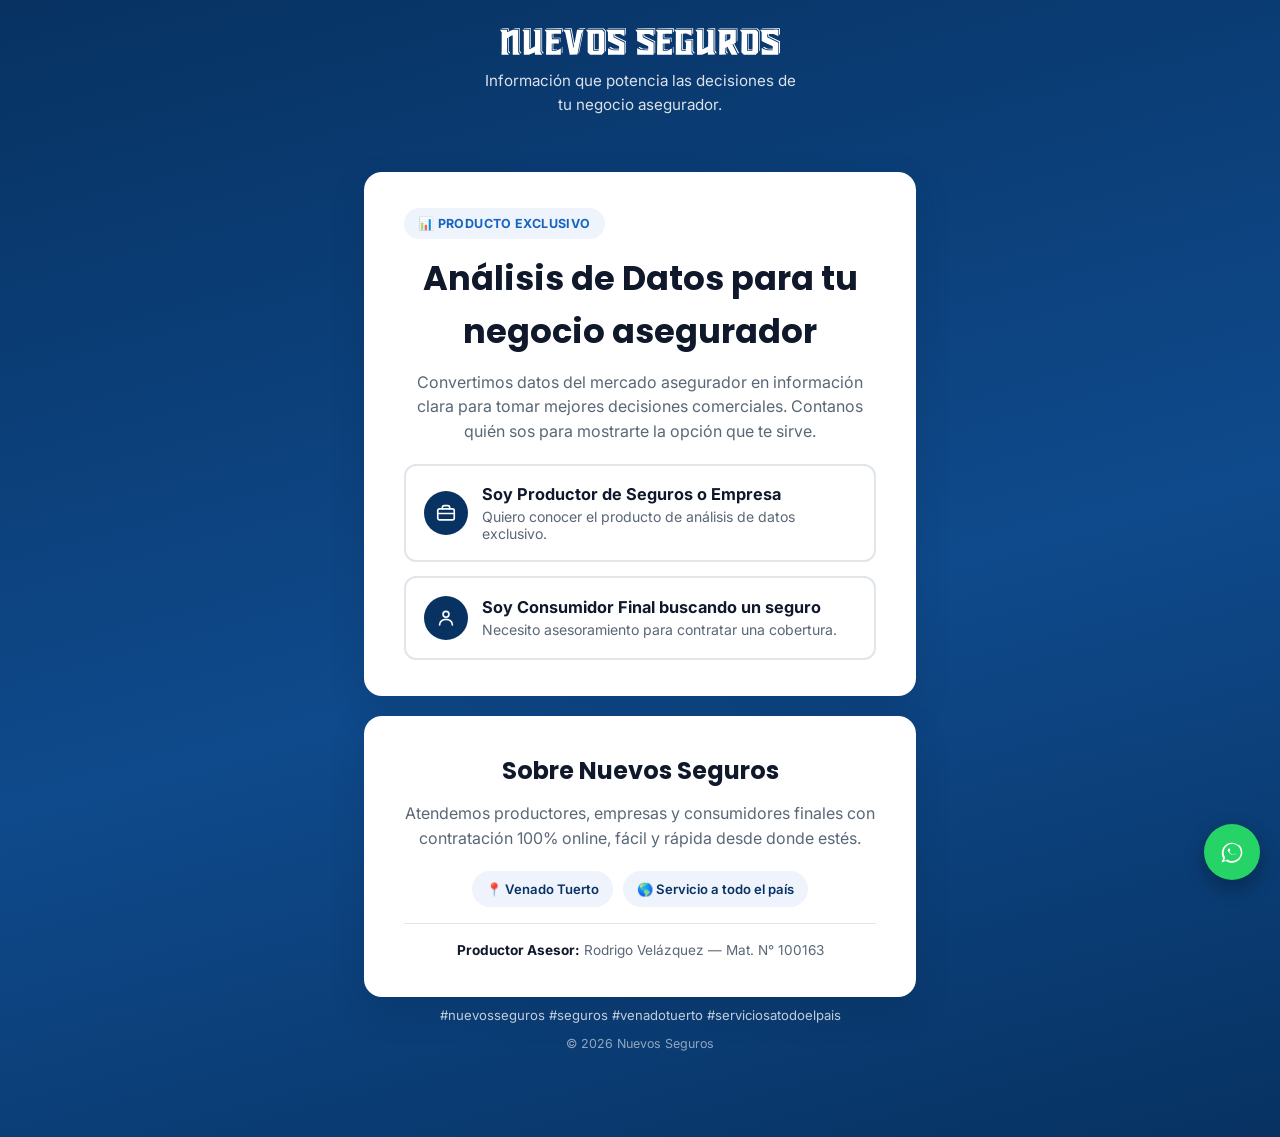
==== analisisdatos/index.html @ e7b2745c "feat: implement landing page for data analysis product with user segmentation and contact form" ====
<!DOCTYPE html>
<html lang="es-AR">
<head>
  <meta charset="UTF-8" />
  <meta name="viewport" content="width=device-width, initial-scale=1.0" />
  <title>Análisis de Datos | Nuevos Seguros</title>
  <meta name="description" content="Producto de análisis de datos exclusivo de Nuevos Seguros para productores y empresas." />
  <link rel="preconnect" href="https://fonts.googleapis.com" />
  <link rel="preconnect" href="https://fonts.gstatic.com" crossorigin />
  <link href="https://fonts.googleapis.com/css2?family=Poppins:wght@600;700&family=Inter:wght@400;500;600;700&display=swap" rel="stylesheet" />
  <link rel="stylesheet" href="../style.css" />
</head>
<body>
  <div class="container">

    <header class="page-header">
      <div class="logo-mask" role="img" aria-label="Nuevos Seguros"></div>
      <p class="header-tagline">Información que potencia las decisiones de tu negocio asegurador.</p>
    </header>

    <!-- PASO 1: Selección de perfil -->
    <section id="step-select" class="block">
      <span class="eyebrow">📊 Producto exclusivo</span>
      <h1>Análisis de Datos para tu negocio asegurador</h1>
      <p>
        Convertimos datos del mercado asegurador en información clara para
        tomar mejores decisiones comerciales. Contanos quién sos para
        mostrarte la opción que te sirve.
      </p>

      <div class="card-options">
        <button type="button" class="card-option" id="btn-opcion-a">
          <div class="card-option-icon">
            <svg viewBox="0 0 24 24" fill="none" stroke="currentColor" stroke-width="1.8" stroke-linecap="round" stroke-linejoin="round"><rect x="3" y="7.5" width="18" height="12" rx="2"/><path d="M8 7.5V6a2 2 0 0 1 2-2h4a2 2 0 0 1 2 2v1.5"/><path d="M3 12.5h18"/></svg>
          </div>
          <div class="card-option-text">
            <div class="card-option-title">Soy Productor de Seguros o Empresa</div>
            <p class="card-option-desc">Quiero conocer el producto de análisis de datos exclusivo.</p>
          </div>
        </button>

        <button type="button" class="card-option" id="btn-opcion-b">
          <div class="card-option-icon">
            <svg viewBox="0 0 24 24" fill="none" stroke="currentColor" stroke-width="1.8" stroke-linecap="round" stroke-linejoin="round"><circle cx="12" cy="8" r="3.2"/><path d="M5 19.5c0-3.5 3.1-6 7-6s7 2.5 7 6"/></svg>
          </div>
          <div class="card-option-text">
            <div class="card-option-title">Soy Consumidor Final buscando un seguro</div>
            <p class="card-option-desc">Necesito asesoramiento para contratar una cobertura.</p>
          </div>
        </button>
      </div>
    </section>

    <!-- PASO 2A: Productor / Empresa -->
    <section id="panel-a" class="panel block hidden">
      <button type="button" class="btn-back" id="back-a">Volver</button>
      <span class="eyebrow">📊 Para productores y empresas</span>
      <h2>Producto de Análisis de Datos</h2>
      <p>
        Diseñamos un producto de análisis de datos exclusivo pensado para
        productores de seguros y empresas que necesitan tomar mejores
        decisiones con información de calidad.
      </p>

      <ul class="bullet-list">
        <li class="bullet-item">
          <svg class="check-icon" viewBox="0 0 24 24" fill="none" stroke="currentColor" stroke-width="2" stroke-linecap="round" stroke-linejoin="round"><circle cx="12" cy="12" r="9"/><path d="M8.5 12.5 11 15l4.5-5.5"/></svg>
          <span>Información actualizada del mercado asegurador.</span>
        </li>
        <li class="bullet-item">
          <svg class="check-icon" viewBox="0 0 24 24" fill="none" stroke="currentColor" stroke-width="2" stroke-linecap="round" stroke-linejoin="round"><circle cx="12" cy="12" r="9"/><path d="M8.5 12.5 11 15l4.5-5.5"/></svg>
          <span>Reportes e indicadores a medida de tu negocio.</span>
        </li>
        <li class="bullet-item">
          <svg class="check-icon" viewBox="0 0 24 24" fill="none" stroke="currentColor" stroke-width="2" stroke-linecap="round" stroke-linejoin="round"><circle cx="12" cy="12" r="9"/><path d="M8.5 12.5 11 15l4.5-5.5"/></svg>
          <span>Asesoramiento para detectar oportunidades comerciales.</span>
        </li>
      </ul>

      <p>Si querés conocer los detalles, alcance y condiciones, escribinos por WhatsApp y un asesor te va a contactar a la brevedad.</p>

      <a
        class="btn btn-whatsapp"
        href="https://wa.me/5493462624006?text=Estoy%20interesado%20en%20el%20producto%20de%20an%C3%A1lisis%20de%20datos%20exclusivo"
        target="_blank"
        rel="noopener noreferrer"
      >
        <svg class="btn-icon" viewBox="0 0 24 24" fill="currentColor" aria-hidden="true">
          <path d="M17.6 6.32A8.86 8.86 0 0 0 12.05 4a8.87 8.87 0 0 0-7.69 13.27L3 21l3.85-1.31a8.86 8.86 0 0 0 5.2 1.66h.01a8.86 8.86 0 0 0 8.84-8.87 8.8 8.8 0 0 0-2.3-6.16ZM12.06 19.7h-.01a7.36 7.36 0 0 1-3.75-1.03l-.27-.16-2.79.95.94-2.71-.18-.28a7.35 7.35 0 0 1-1.13-3.91 7.36 7.36 0 1 1 14.71.04 7.37 7.37 0 0 1-7.32 7.1Zm4.03-5.52c-.22-.11-1.3-.64-1.5-.72-.2-.07-.35-.11-.5.11-.15.22-.57.72-.7.87-.13.15-.26.16-.48.05-.22-.11-.94-.35-1.79-1.11-.66-.59-1.1-1.32-1.23-1.54-.13-.22-.01-.34.1-.45.1-.1.22-.26.33-.39.11-.13.15-.22.22-.37.07-.15.04-.28-.03-.39-.07-.11-.32-.78-.45-1.07-.12-.28-.24-.24-.34-.25h-.29c-.1 0-.27.04-.41.18-.15.15-.56.55-.56 1.34 0 .79.57 1.55.65 1.66.07.11 1.02 1.56 2.47 2.13 1.45.57 1.45.38 1.71.36.26-.02.84-.34.96-.67.12-.33.12-.61.08-.67-.04-.06-.14-.1-.34-.18Z"/>
        </svg>
        Quiero más información
      </a>
    </section>

    <!-- PASO 2B: Consumidor final -->
    <section id="panel-b" class="panel block hidden">
      <button type="button" class="btn-back" id="back-b">Volver</button>
      <h2>Este producto es para empresas</h2>
      <p>
        Este producto de análisis de datos está pensado para productores
        de seguros y empresas, no para consumidores finales. Pero si lo que
        necesitás es cobertura para vos, tu familia o tus bienes, dejanos
        tus datos y un asesor se va a contactar con vos a la brevedad.
      </p>

      <form id="form-contacto">
        <div class="form-group">
          <label for="nombre">Nombre</label>
          <input type="text" id="nombre" name="nombre" required autocomplete="given-name" />
        </div>

        <div class="form-group">
          <label for="apellido">Apellido</label>
          <input type="text" id="apellido" name="apellido" required autocomplete="family-name" />
        </div>

        <div class="form-group">
          <label for="email">Email</label>
          <input type="email" id="email" name="email" required autocomplete="email" />
        </div>

        <div class="form-group">
          <label for="telefono">Teléfono / WhatsApp</label>
          <input type="tel" id="telefono" name="telefono" required autocomplete="tel" />
        </div>

        <div class="form-group">
          <label for="tipo-seguro">Tipo de seguro</label>
          <select id="tipo-seguro" name="tipoSeguro" required>
            <option value="" disabled selected>Elegí una opción</option>
            <option value="Hogar">Hogar</option>
            <option value="Auto">Auto</option>
            <option value="Electrónica">Electrónica</option>
            <option value="Viaje">Viaje</option>
            <option value="Comercio">Comercio</option>
          </select>
        </div>

        <div class="form-group">
          <label for="comentarios">Comentarios</label>
          <textarea id="comentarios" name="comentarios" placeholder="Contanos un poco más sobre lo que necesitás"></textarea>
        </div>

        <div id="form-error" class="error-message hidden">
          Ocurrió un error al enviar tu consulta. Por favor, intentá nuevamente.
        </div>

        <button type="submit" class="btn btn-primary" id="btn-submit">Enviar consulta</button>
      </form>

      <div id="success-message" class="success-message hidden">
        <p>¡Gracias! Recibimos tus datos y te contactaremos pronto.</p>
      </div>
    </section>

    <!-- Confianza -->
    <section class="block">
      <h2>Sobre Nuevos Seguros</h2>
      <p>
        Atendemos productores, empresas y consumidores finales con contratación
        100% online, fácil y rápida desde donde estés.
      </p>

      <div class="chip-row">
        <span class="chip">📍 Venado Tuerto</span>
        <span class="chip">🌎 Servicio a todo el país</span>
      </div>

      <div class="trust-badge">
        <strong>Productor Asesor:</strong> Rodrigo Velázquez — Mat. N° 100163
      </div>
    </section>

    <footer class="footer">
      <p class="footer-hashtags">#nuevosseguros #seguros #venadotuerto #serviciosatodoelpais</p>
      <p class="footer-copy">© 2026 Nuevos Seguros</p>
    </footer>

  </div>

  <a
    class="floating-whatsapp"
    href="https://wa.me/5493462624006"
    target="_blank"
    rel="noopener noreferrer"
    aria-label="Escribinos por WhatsApp"
  >
    <svg viewBox="0 0 24 24" fill="currentColor" aria-hidden="true">
      <path d="M17.6 6.32A8.86 8.86 0 0 0 12.05 4a8.87 8.87 0 0 0-7.69 13.27L3 21l3.85-1.31a8.86 8.86 0 0 0 5.2 1.66h.01a8.86 8.86 0 0 0 8.84-8.87 8.8 8.8 0 0 0-2.3-6.16ZM12.06 19.7h-.01a7.36 7.36 0 0 1-3.75-1.03l-.27-.16-2.79.95.94-2.71-.18-.28a7.35 7.35 0 0 1-1.13-3.91 7.36 7.36 0 1 1 14.71.04 7.37 7.37 0 0 1-7.32 7.1Zm4.03-5.52c-.22-.11-1.3-.64-1.5-.72-.2-.07-.35-.11-.5.11-.15.22-.57.72-.7.87-.13.15-.26.16-.48.05-.22-.11-.94-.35-1.79-1.11-.66-.59-1.1-1.32-1.23-1.54-.13-.22-.01-.34.1-.45.1-.1.22-.26.33-.39.11-.13.15-.22.22-.37.07-.15.04-.28-.03-.39-.07-.11-.32-.78-.45-1.07-.12-.28-.24-.24-.34-.25h-.29c-.1 0-.27.04-.41.18-.15.15-.56.55-.56 1.34 0 .79.57 1.55.65 1.66.07.11 1.02 1.56 2.47 2.13 1.45.57 1.45.38 1.71.36.26-.02.84-.34.96-.67.12-.33.12-.61.08-.67-.04-.06-.14-.1-.34-.18Z"/>
    </svg>
  </a>

  <script src="script.js"></script>
</body>
</html>
---- style.css ----
/* ===========================
   Nuevos Seguros - Estilos base
   Mobile-first
=========================== */

:root {
  --color-navy: #073262;
  --color-navy-dark: #051f3d;
  --color-navy-light: #0f4a8c;
  --color-blue-accent: #1565c0;
  --color-ink: #10182b;
  --color-text-light: #5a6776;
  --color-white: #ffffff;
  --color-bg-soft: #eef3fc;
  --color-border: #e1e6eb;
  --color-accent: #25d366; /* verde whatsapp */
  --color-accent-dark: #1ebe5b;
  --radius: 18px;
  --radius-sm: 12px;
  --shadow: 0 14px 34px rgba(5, 31, 61, 0.18);
  --shadow-sm: 0 4px 14px rgba(11, 61, 145, 0.08);
  --max-width: 600px;
}

* {
  box-sizing: border-box;
}

html, body {
  margin: 0;
  padding: 0;
}

body {
  font-family: "Inter", "Segoe UI", Roboto, "Helvetica Neue", Arial, sans-serif;
  background-color: var(--color-navy);
  background-image: linear-gradient(165deg, var(--color-navy) 0%, var(--color-navy-light) 55%, var(--color-navy) 100%);
  color: var(--color-ink);
  line-height: 1.55;
  min-height: 100vh;
  display: flex;
  flex-direction: column;
  align-items: center;
}

h1, h2, h3 {
  font-family: "Poppins", "Inter", "Segoe UI", sans-serif;
}

.container {
  width: 100%;
  max-width: var(--max-width);
  padding: 0 16px 48px;
  margin: 0 auto;
  display: flex;
  flex-direction: column;
  align-items: center;
}

/* ===========================
   Header (sobre fondo azul)
=========================== */

.page-header {
  width: 100%;
  display: flex;
  flex-direction: column;
  align-items: center;
  padding: 28px 0 36px;
  text-align: center;
}

.logo-mask {
  width: 230px;
  height: 22px;
  background-color: var(--color-white);
  -webkit-mask-image: url("assets/img/logoNuevosSeguros.svg");
  mask-image: url("assets/img/logoNuevosSeguros.svg");
  -webkit-mask-repeat: no-repeat;
  mask-repeat: no-repeat;
  -webkit-mask-size: contain;
  mask-size: contain;
  -webkit-mask-position: center;
  mask-position: center;
}

.header-tagline {
  margin-top: 14px;
  color: rgba(255, 255, 255, 0.85);
  font-size: 0.95rem;
  text-align: center;
  max-width: 320px;
}

/* ===========================
   Bloques blancos
=========================== */

.block {
  width: 100%;
  background-color: var(--color-white);
  border-radius: var(--radius);
  padding: 28px 22px;
  margin-bottom: 20px;
  box-shadow: var(--shadow);
}

.block:last-of-type {
  margin-bottom: 0;
}

.eyebrow {
  display: inline-flex;
  align-items: center;
  gap: 6px;
  background-color: var(--color-bg-soft);
  color: var(--color-blue-accent);
  font-size: 0.78rem;
  font-weight: 700;
  letter-spacing: 0.03em;
  text-transform: uppercase;
  padding: 6px 14px;
  border-radius: 999px;
  margin-bottom: 14px;
}

/* Tipografía */
h1 {
  font-size: 1.55rem;
  font-weight: 700;
  text-align: center;
  margin: 0 0 12px;
  color: var(--color-ink);
}

h2 {
  font-size: 1.25rem;
  font-weight: 700;
  text-align: center;
  margin: 0 0 12px;
  color: var(--color-ink);
}

h3 {
  font-size: 1.02rem;
  font-weight: 700;
  margin: 0 0 8px;
  color: var(--color-navy);
}

p {
  text-align: center;
  color: var(--color-text-light);
  margin: 0 0 20px;
  font-size: 1rem;
}

.text-accent {
  color: var(--color-blue-accent);
}

.section-title {
  text-align: center;
  margin-bottom: 20px;
}

.section-title h2 {
  margin-bottom: 6px;
}

.section-title p {
  margin-bottom: 0;
}

hr.divider {
  width: 100%;
  border: none;
  border-top: 1px solid var(--color-border);
  margin: 22px 0;
}

/* ===========================
   Botones
=========================== */

.btn {
  display: inline-flex;
  align-items: center;
  justify-content: center;
  gap: 10px;
  width: 100%;
  padding: 16px 20px;
  font-size: 1.05rem;
  font-weight: 600;
  border-radius: var(--radius-sm);
  border: none;
  cursor: pointer;
  text-decoration: none;
  transition: transform 0.15s ease, box-shadow 0.15s ease, background-color 0.15s ease;
  box-shadow: var(--shadow-sm);
}

.btn:active {
  transform: scale(0.98);
}

.btn-whatsapp {
  background-color: var(--color-accent);
  color: var(--color-white);
}

.btn-whatsapp:hover {
  background-color: var(--color-accent-dark);
}

.btn-primary {
  background-color: var(--color-navy);
  color: var(--color-white);
}

.btn-primary:hover {
  background-color: var(--color-navy-dark);
}

.btn-secondary {
  background-color: var(--color-white);
  color: var(--color-navy);
  border: 2px solid var(--color-navy);
}

.btn-secondary:hover {
  background-color: var(--color-bg-soft);
}

.btn-icon {
  width: 22px;
  height: 22px;
  flex-shrink: 0;
}

.btn-row {
  display: flex;
  flex-direction: column;
  gap: 12px;
  width: 100%;
}

/* Botón flotante de WhatsApp */
.floating-whatsapp {
  position: fixed;
  bottom: 20px;
  right: 20px;
  width: 56px;
  height: 56px;
  border-radius: 50%;
  background-color: var(--color-accent);
  display: flex;
  align-items: center;
  justify-content: center;
  box-shadow: 0 8px 20px rgba(0, 0, 0, 0.3);
  z-index: 50;
  transition: transform 0.15s ease;
}

.floating-whatsapp:hover {
  transform: scale(1.06);
}

.floating-whatsapp svg {
  width: 28px;
  height: 28px;
  color: var(--color-white);
}

/* ===========================
   Grilla de iconos (coberturas)
=========================== */

.icon-grid {
  display: grid;
  grid-template-columns: repeat(2, 1fr);
  gap: 14px;
  width: 100%;
}

.icon-card {
  display: flex;
  flex-direction: column;
  align-items: center;
  text-align: center;
  gap: 8px;
  padding: 16px 10px;
  background-color: var(--color-bg-soft);
  border-radius: var(--radius-sm);
}

.icon-circle {
  width: 44px;
  height: 44px;
  border-radius: 50%;
  background-color: var(--color-navy);
  display: flex;
  align-items: center;
  justify-content: center;
}

.icon-circle svg {
  width: 22px;
  height: 22px;
  color: var(--color-white);
}

.icon-card-label {
  font-size: 0.85rem;
  font-weight: 600;
  color: var(--color-ink);
}

/* ===========================
   Listas con check
=========================== */

.bullet-list {
  list-style: none;
  margin: 0 0 20px;
  padding: 0;
  width: 100%;
  display: flex;
  flex-direction: column;
  gap: 12px;
}

.bullet-item {
  display: flex;
  align-items: flex-start;
  gap: 10px;
  text-align: left;
  font-size: 0.95rem;
  color: var(--color-ink);
}

.bullet-item .check-icon {
  width: 20px;
  height: 20px;
  flex-shrink: 0;
  color: var(--color-accent-dark);
  margin-top: 2px;
}

/* ===========================
   Chips informativos
=========================== */

.chip-row {
  display: flex;
  flex-wrap: wrap;
  gap: 10px;
  justify-content: center;
  width: 100%;
  margin-bottom: 16px;
}

.chip {
  display: inline-flex;
  align-items: center;
  gap: 6px;
  background-color: var(--color-bg-soft);
  color: var(--color-navy);
  font-size: 0.82rem;
  font-weight: 600;
  padding: 8px 14px;
  border-radius: 999px;
}

.trust-badge {
  width: 100%;
  text-align: center;
  font-size: 0.85rem;
  color: var(--color-text-light);
  border-top: 1px solid var(--color-border);
  padding-top: 16px;
  margin-top: 6px;
}

.trust-badge strong {
  color: var(--color-ink);
}

/* ===========================
   Tarjetas de selección
=========================== */

.card-options {
  display: flex;
  flex-direction: column;
  gap: 14px;
  width: 100%;
  margin-top: 4px;
}

.card-option {
  display: flex;
  align-items: center;
  gap: 14px;
  width: 100%;
  background-color: var(--color-white);
  border: 2px solid var(--color-border);
  border-radius: var(--radius-sm);
  padding: 18px;
  cursor: pointer;
  text-align: left;
  transition: border-color 0.15s ease, transform 0.15s ease, background-color 0.15s ease;
  font-family: inherit;
}

.card-option:hover,
.card-option:focus {
  border-color: var(--color-navy);
  transform: translateY(-2px);
}

.card-option.selected {
  border-color: var(--color-navy);
  background-color: var(--color-bg-soft);
}

.card-option-icon {
  width: 44px;
  height: 44px;
  border-radius: 50%;
  background-color: var(--color-navy);
  display: flex;
  align-items: center;
  justify-content: center;
  flex-shrink: 0;
}

.card-option-icon svg {
  width: 22px;
  height: 22px;
  color: var(--color-white);
}

.card-option-text {
  flex: 1;
}

.card-option-title {
  font-weight: 700;
  font-size: 1.02rem;
  color: var(--color-ink);
  margin-bottom: 4px;
}

.card-option-desc {
  font-size: 0.88rem;
  color: var(--color-text-light);
  text-align: left;
  margin: 0;
}

/* Secciones dinámicas */
.panel {
  width: 100%;
}

.hidden {
  display: none !important;
}

/* ===========================
   Formulario
=========================== */

.form-group {
  width: 100%;
  margin-bottom: 16px;
  text-align: left;
}

.form-group label {
  display: block;
  font-size: 0.9rem;
  font-weight: 600;
  margin-bottom: 6px;
  color: var(--color-ink);
}

.form-group input,
.form-group select,
.form-group textarea {
  width: 100%;
  padding: 14px;
  font-size: 1rem;
  border: 1.5px solid var(--color-border);
  border-radius: 10px;
  background-color: var(--color-white);
  font-family: inherit;
  color: var(--color-ink);
}

.form-group input:focus,
.form-group select:focus,
.form-group textarea:focus {
  outline: none;
  border-color: var(--color-navy);
}

.form-group textarea {
  resize: vertical;
  min-height: 90px;
}

form {
  width: 100%;
  display: flex;
  flex-direction: column;
  align-items: center;
}

/* Mensaje de éxito */
.success-message {
  width: 100%;
  background-color: #e7f7ee;
  border: 1.5px solid var(--color-accent);
  border-radius: var(--radius-sm);
  padding: 24px 20px;
  text-align: center;
}

.success-message p {
  color: var(--color-ink);
  margin-bottom: 0;
}

.error-message {
  width: 100%;
  background-color: #fdecea;
  border: 1.5px solid #e0392b;
  border-radius: var(--radius-sm);
  padding: 16px;
  text-align: center;
  margin-bottom: 16px;
  color: #b71c1c;
  font-size: 0.92rem;
}

/* Botón volver */
.btn-back {
  background: none;
  border: none;
  color: var(--color-blue-accent);
  font-size: 0.95rem;
  font-weight: 600;
  cursor: pointer;
  margin-bottom: 16px;
  align-self: flex-start;
  padding: 4px 0;
}

.btn-back::before {
  content: "← ";
}

/* ===========================
   Footer
=========================== */

.footer {
  margin-top: 8px;
  text-align: center;
  width: 100%;
}

.footer-hashtags {
  color: rgba(255, 255, 255, 0.75);
  font-size: 0.82rem;
  margin-bottom: 8px;
}

.footer-copy {
  color: rgba(255, 255, 255, 0.55);
  font-size: 0.78rem;
}

/* Tablet / desktop: un poco más de aire, sin perder el enfoque mobile */
@media (min-width: 600px) {
  .container {
    padding: 0 24px 64px;
  }

  .block {
    padding: 36px 40px;
  }

  h1 {
    font-size: 2.1rem;
  }

  h2 {
    font-size: 1.5rem;
  }

  .logo-mask {
    width: 280px;
    height: 27px;
  }

  .icon-grid {
    grid-template-columns: repeat(5, 1fr);
  }

  .btn-row {
    flex-direction: row;
  }
}
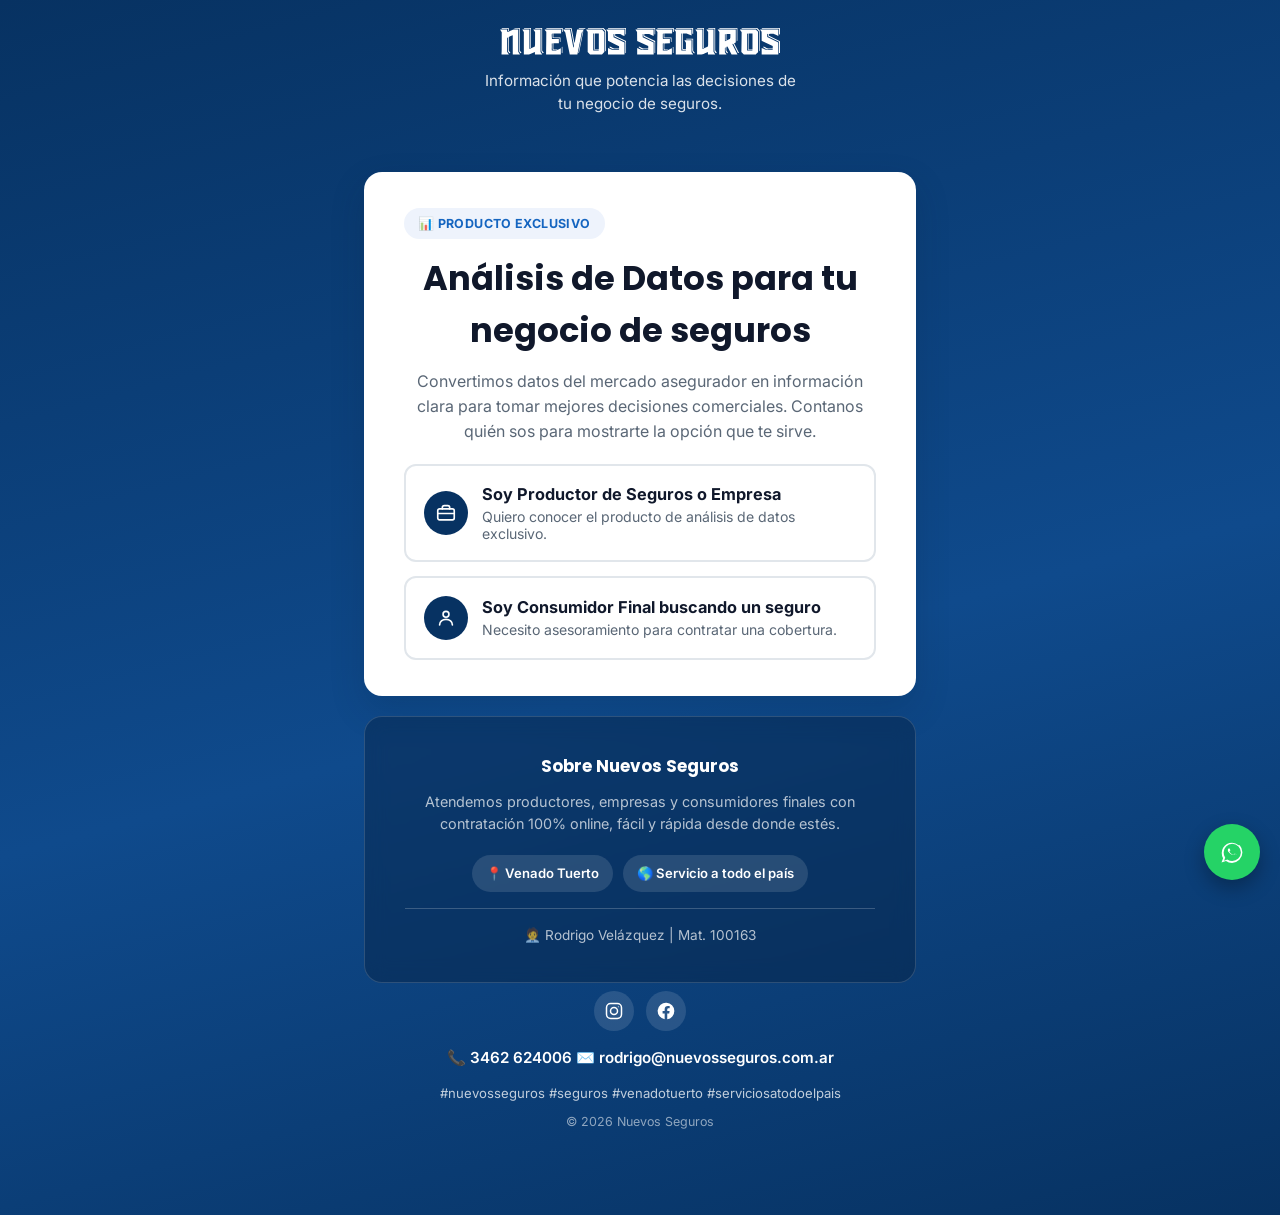
==== commit 2fa759ed: "feat: replace text logo with SVG and update UI styling and copy" ====
--- a/analisisdatos/index.html
+++ b/analisisdatos/index.html
@@ -14,14 +14,14 @@
   <div class="container">
 
     <header class="page-header">
-      <div class="logo-mask" role="img" aria-label="Nuevos Seguros"></div>
-      <p class="header-tagline">Información que potencia las decisiones de tu negocio asegurador.</p>
+      <div class="logo" role="img" aria-label="Nuevos Seguros"><svg id="Layer_2" data-name="Layer 2" xmlns="http://www.w3.org/2000/svg" viewBox="0 0 1151.37 109.44" aria-hidden="true"><g id="Layer_1-2" data-name="Layer 1"><g><path d="M934.65,76.42c-5.08-3.38-3.22,14.91-3.11,16.99l6.56,9.49c-1.06.49-4.9.78-5.66-.3l-4.64-6.57-.17-15.78-1.3-.22c-.46-.08-1.46,1.52-1.45,2.08l.1,17.58,6.49,8.99-30.17.03.41-48.9.36-43.86c-2.71-3.14-4.71-5.29-7.24-9.72l74.8-.11-.03,53.42-6.77,3.03,20.23,39.79c-.62.56-2.73,1.19-3.55.9s-1.54-1.55-2.13-2.69l-17.19-33.55c-.43-.85-1.78-2.08-2.56-1.99-.91.11-1.97,2.28-1.54,3.14l20.6,40.53-24.48.03-15.78-30.57c-.28-.54-1.27-1.41-1.77-1.75ZM931.41,25.13l-.27,20.86c-.01.89,1,2.45,1.54,3.2l-4.89,1.75-.15-24.52c0-.61-1.28-1.72-1.64-1.5s-1.14,1.21-1.14,2.03l.22,27.48,21.71-10.1-1.02-2.21c-.18-.39,1.5-1.62,1.53-2.12.26-4.04.22-10.35-.07-14.81l-15.81-.07Z"/><path d="M1002.66,108.87l-10.16-10.04.25-8.34.68-45.46.27-28.21c-2.71-3.52-4.65-5.93-7.43-10.56l65.37-.12,9.61,9.74v83.88s-9.34,9.08-9.34,9.08l-49.24.04ZM1036.71,89.91l-17.33-.26-.05-65.25c0-1.27-1.83-2.09-2.28-1.72-.33.27-1.2,1.31-1.2,1.75l.07,67.99,21.14.14c.59,0,1.4-1.38,1.48-1.76s-1.22-.9-1.83-.91ZM1038.37,87.21l.04-64.48-16.21.18v62.12c-.01,1.27,2.57,2.4,3.73,2.38l12.44-.2Z"/><path d="M1144.46,59.69l.22,49.11h-68.48s-.14-26.96-.14-26.96c6.82,1.91,11.66,7.01,18.56,8.1,8.08,1.27,17.81.23,26.22.51.67.02.86-2.44.43-2.96l-23.83-.43c-2.19-.04-13.47-5.89-14.19-6.68-.59-.65-.25-3.25.19-3.89,22.21,9.73,11.81,8.33,38.2,8.07l-.12-10.29-45.49-21.5-.2-37.08-6.52-9.42,56.96-.26c3.05-.01,6.18-.45,9.15-.21,3.19.27,5.64.26,9.21.13v27.38c-22.14-10.08-12.38-9.27-38.59-9.05-.68,2.69-.76,5.78.44,7.84l44.85,22.04.06,48.72c-1.24.23-2.79.21-3.9-.11l-.11-45.99-43.94-21.53c-.65-2.58-.7-5.03-.56-8.05l-1.17-2.9c-.27-.68-2.79.81-2.78,1.62l.11,11.47,45.45,22.31Z"/><path d="M631.88,108.75l-67.87.07v-26.82c6.74,2.06,11.36,6.93,18.01,7.95,7.81,1.2,17.51.24,25.19.53.82.03,2.19-.8,2.5-1.24.39-.54-1.49-1.88-2.21-1.88-7.45-.02-15.04.16-22.46-.26-2.26-.13-13.2-5.7-14.1-6.75-.6-.7-.15-3.44.35-3.94,21.99,10.15,12.27,8.28,38.2,8.15.21-3.39.22-6.57-.02-10.02l-13.69-6.55-31.69-14.88-.49-36.91-6.79-9.96,74.9-.18-.07,26.93-18.1-8.66-19.91-.09-.04,7.69,44.55,21.91v48.14c0,.55-.93,1.34-1.27,1.51s-1.5-.97-1.5-1.5l-.1-44.9-45.25-22.44-.61-8.14-.09-1.78c-.02-.45-1.3-.52-1.71-.35s-.88,1.19-.88,1.68l.11,11.59,44.94,22.05.1,49.03Z"/><path d="M878.03,6.12l.03,91.21c2.01,3.84,4.3,6.99,7.15,11.29l-29.94.14-.44-9.85c-26.9,10.7-11.92,10.18-44.41,9.88l-.08-91.95-7.2-10.66,29.38-.02.16,80.14,22.43-10.71c-.62-1.75.74-3.89.74-5.36l.17-53.81-7.41-10.15,29.42-.17Z"/><path d="M764.72,60.33l-6.64-9.5,29.55-.19.05,48.98c2.58,2.96,4.28,4.67,6.84,9.08l-71.75.11.13-65.48.17-27.46-7.19-9.68,71.62-.05.19,24.72-18.18-7.64c-4.92-2.07-11.3-.13-16.98-.4l.03,64c4.62.52,7.96.54,12.08.27l.09-26.75ZM763.13,89.98l-13.73-.36-.06-66.2c0-.89-3.54-.66-3.54.22l.02,68.85,18.44.07.33-2.14c.04-.25-.92-.43-1.46-.45Z"/><path d="M698.81,63.02l-22.83.24-.28,21.2c-.01,1.06,1.92,2.83,3.09,2.84l14.32.07c-1.11.85-3.56,2.43-4.97,2.43h-15.06s-.13-25.46-.13-25.46c0-.85-1.85-1.56-2.28-1.15s-1.27,1.77-1.26,2.55l.23,26.66c23.78,1.24,17.42-.71,37.36-9.19l-.11,25.61h-60.7s.76-73.03.76-73.03l.42-19.14-7.39-10.38,68.01-.12-.2,16.6-31.92.08.04,16.13,29.52.18.03,16.1c0,.43-.39,1.56-.52,1.87-.19.46-2.07-.46-2.09-1.07l-.4-14.09-29.37-.3-.12-17.71c0-.64-1.21-1.39-1.62-1.33-.55.08-1.82,1.22-1.82,1.79l-.06,17.85c0,1.42,1.7,3.03,2.94,3.03l26.24-.03.18,17.82Z"/><path d="M1065.11,95.22V14.04s-10.58-11.27-10.58-11.27h-59.14c-1.21-.01-2.44-1.45-2.23-2.66l64.81-.04,9.91,10.14v81.87c0,1.53-.74,2.86-2.77,3.14Z"/><path d="M886.78,102.97c-1.44-1.57-3.43-4.55-4.9-6.77l-.06-93.34-23.69-.1c-1.12,0-2.89-1.7-2.58-2.65l29.34.05.03,91.85c1.85,3.91,4.62,7.32,7.04,10.81-.47.35-4.41.97-5.17.15Z"/><path d="M973.52,54.39l-.14-51.59-69.65-.04c-1.05,0-2.28-1.46-2.28-2.64l74.73-.03.08,51.51c-.15,1.43-.89,2.38-2.74,2.8Z"/><path d="M1147.53,24.54l-.31-21.73-68.91-.09c-.83,0-1.92-.65-2.23-.79-.27-.12.26-1.84,1.02-1.84,21.99,0,50.04,0,73.86,0l.37,26.17-2.5.48c-.52.1-1.29-1.55-1.3-2.21Z"/><path d="M836.07,82.3l-.04-79.39-23.35-.18c-1.24,0-2.43-1.1-2.84-2.6l28.99-.03.04,77.77c0,.87.85,2.77.39,3.33s-2.2,1.08-3.19,1.09Z"/><path d="M794.18,100.84c-2.7-3.29-3.68-6.26-3.5-10.3l.61-14.04c.43-9.93.29-19.19.18-29.43l-24.89-.12c-.79,0-1.91-1.95-1.28-2.47l29.02-.06.02,49.04,7.05,8.95c-2.61,2.16-5.22.84-7.2-1.57Z"/><path d="M790.78,21.22l-.2-18.43-65.45-.05c-.6,0-1.84-1-1.98-1.51s1.19-1.15,1.88-1.15l69.22.02.09,24.64c-2.14.44-3.54-1.51-3.56-3.52Z"/><path d="M635.44,25.72l-.2-22.91-69.24-.05c-.39,0-1.86-.26-1.9-.55-.05-.43-.05-.7-.03-2.1h74.02s.06,25.74.06,25.74c0,.92-2.71.61-2.71-.13Z"/><path d="M711.02,14.53l-.23-11.72-61.79-.06c-1.15,0-2.52-1.56-2.24-2.65l68.02.08-.02,15.02c0,.44-1.47,1.5-1.85,1.32-.51-.25-1.89-1.41-1.9-1.99Z"/><path d="M710.93,102.4l-.25-21.02-.11-3.17c-.02-.69,2.59-.7,2.83-.05l.04,24.29c0,.64-2.49.72-2.5-.05Z"/></g><g><path d="M419.61,108.85l-49.33-.04-9.76-9.93V15.81s-6.83-9.64-6.83-9.64l66.04-.04,9.41,10.23v82.86s-9.53,9.62-9.53,9.62ZM405.01,89.93l-17.75-.17-.09-66.34c0-.95-3.77-.84-3.77.17v68.87s21.85.22,21.85.22l1.04-.74c.23-.16-.86-2.01-1.28-2.01ZM406.39,87.01l-.03-64.21h-16.33s0,64.09,0,64.09c5.83.53,10.78.54,16.35.12Z"/><path d="M36,92.64l6.95,10.11c-.49.4-4.44,1.11-5.21.09l-4.73-6.31-.05-57.3c-1.66-.54-3.75,1.29-3.75,3.1l-.02,55.78,7.27,10.67-30.24.06c-.31-6.63.64-12.1.66-18.29l.2-73.26L0,6.39l29.04-.15.38,9.23c2.99,2.34,16.37-7.05,23.43-8.63,6.97-1.56,14.26-.12,22.01-.55l.02,91.25c1.77,3.84,4.38,6.89,7.25,11.2l-29.72.14-.14-79.57c-6.39,2.36-10.89,4.64-16.18,7.71l-.09,55.62Z"/><path d="M512.02,108.76l-67.93.06v-26.83c6.69,2.13,11.42,6.78,18,7.91,7.98,1.38,17.21.2,25.41.63.55.03,1.96-.85,2.29-1.29.4-.54-1.43-1.85-2.31-1.86l-21.78-.23c-2.44-.03-13.68-5.59-14.69-6.81-.59-.71-.16-3.41.32-3.89,22.26,10.02,11.69,8.26,38.08,8.14.43-3.25.49-6.66.05-10.01-5.65-3.03-11.23-5.43-16.94-8.13l-28.42-13.5-.53-37.58c-2.64-3.04-4.63-5.58-6.59-9.16l70.77-.11c1.13,0,4.2-.71,4.19.84l-.14,25.87c-23.38-9.97-10.98-8.48-38.07-8.58l-.07,7.67,44.57,21.93v48.05c0,.7-.97,1.48-1.31,1.63s-1.48-.97-1.48-1.6l-.12-44.89-45.15-22.3-.19-8.51c-.02-.71-1.12-1.96-1.68-2.04s-1.56,1.31-1.55,2.03l.19,11.39,44.93,22.11.11,49.07Z"/><path d="M97.95,16.06l-6.5-9.84,29.24-.11.15,80.25,22.5-10.77c-.17-2.9.68-5.75.69-8.52l.12-50.96-7.43-9.74,24.6-.42,5.2-.09.02,92.4,6.95,10.46-29.85.09-.3-10-21.37,9.26c-6.87,2.97-15.25.13-23.97.7l-.04-92.7Z"/><path d="M339.98,14.76c-4.11,2.84-4.73,7.59-5.54,12.53l-16.3,81.4-31.29.06-18.43-90.46-9.42-12.1,28.82-.03,13.46,72.55c.12.62.22,1.33.25,1.61-.07-.57,4.38,2.4,1.31-14.02l-11.84-63.38-22.68-.25c-.37,0-1.55-.58-1.87-.71s.43-1.83.95-1.83l26.34-.07c1.65,3.67,1.89,6.84,2.56,10.48l9.51,51.24c1.62-3.06,1.98-5.98,2.6-9.33l8.56-46.19h28.28s-5.7,8.79-5.7,8.79l3.12-1.54-18.15,90.32c-3.8-2.56-1.28-5.93-.68-8.93l14.62-72.94,1.53-7.22Z"/><path d="M219.64,63.19l-.28,21.24c-.01.91,1.63,2.8,2.59,2.81l14.17.07c-.81.8-3.04,2.49-4.23,2.49l-15.53-.08-.08-25.27c0-.76-1.49-1.77-1.85-1.49-.48.38-1.72,1.55-1.7,2.22l.29,10.41c.16,5.97-.97,11.25.35,16.97,23.81.61,16.32-.33,36.76-9.38l.03,25.6h-60.61s.48-52.06.48-52.06l.3-41.26c-2.96-3-4.96-5.24-7.04-9.24l67.85-.19.12,16.62-31.75.13-.03,16.12,29.07.17.07,16.06c0,.56-.38,1.63-.5,1.95-.18.48-2.11-.49-2.13-1.04l-.37-14.18-29.17-.26-.2-17.79c0-.58-1.39-1.38-1.81-1.26-3.07.87-1.61,10.78-1.35,14.8l.51,7.77,28.36.1.19,17.84-22.5.11Z"/><path d="M432.24,96.29l.23-5,.06-77.05c-3.14-4.22-6.51-7.74-10.62-11.45h-59.02c-1.18-.01-2.42-1.52-2.18-2.66l64.85-.05,10.32,10.35-.03,82.34c0,1.1-2.24,2.84-3.61,3.53Z"/><path d="M176.05,103.34c-1.72.11-4.98-5.67-5.82-7.7l-.11-92.74-23.97-.22c-.77,0-1.94-.99-2.21-1.44s1.23-1.21,1.84-1.2l27.43.14v92.52s6.98,10.14,6.98,10.14c-.84.15-2.89.42-4.14.5Z"/><path d="M83.2,102.82l-4.36-6.14-.05-93.62-23.36-.57C57.61.57,60.01-.03,62.67,0l18.9.24.02,92.49,7.06,9.97c-.65.61-4.72,1.17-5.45.13Z"/><path d="M124.62,81.76l-.03-78.79-24.36-.29c-.73,0-2.04-1.5-2.25-2.55l29.37-.04.05,78.57.11,2.18c.03.55-1.14.76-2.89.91Z"/><path d="M515.51,24.77l-.36-21.97-69.66-.05c-.58,0-2.01-1.22-1.78-1.52s1.22-1.15,1.74-1.15l72.65.04.2,25.37c0,.55-1.17,1.62-1.44,1.39-.38-.33-1.35-1.58-1.36-2.1Z"/><path d="M254.71,14.62l-.33-11.79-62.32-.09c-.97,0-2.34-1.56-2.29-2.63h68.12s.15,14.03.15,14.03c0,.67-.84,1.99-1.32,2.35s-2-1.13-2.02-1.86Z"/><path d="M36.93,11.58l-3.74,1.87-.39-10.54-24.16-.18c-.93,0-2.35-1.68-2.28-2.58l29.12-.06c1.62,4.17-.64,6.5,1.45,11.49Z"/><path d="M347.79,2.92l-24.78-.33c.47-1.47,1.76-2.53,2.96-2.53l25.99.07c-.32,2.61-2.09,2.82-4.17,2.79Z"/><path d="M253.93,101.28l.11-23.2c1.39-.42,1.72-.52,1.96-.57s.68,1.16.68,1.44l.07,22.48c0,.64-1.06,2.3-1.55,2.02s-1.28-1.38-1.27-2.17Z"/></g></g></svg></div>
+      <p class="header-tagline">Información que potencia las decisiones de tu negocio de seguros.</p>
     </header>
 
     <!-- PASO 1: Selección de perfil -->
     <section id="step-select" class="block">
       <span class="eyebrow">📊 Producto exclusivo</span>
-      <h1>Análisis de Datos para tu negocio asegurador</h1>
+      <h1>Análisis de Datos para tu negocio de seguros</h1>
       <p>
         Convertimos datos del mercado asegurador en información clara para
         tomar mejores decisiones comerciales. Contanos quién sos para
@@ -154,7 +154,7 @@
     </section>
 
     <!-- Confianza -->
-    <section class="block">
+    <section class="block block-muted">
       <h2>Sobre Nuevos Seguros</h2>
       <p>
         Atendemos productores, empresas y consumidores finales con contratación
@@ -167,11 +167,21 @@
       </div>
 
       <div class="trust-badge">
-        <strong>Productor Asesor:</strong> Rodrigo Velázquez — Mat. N° 100163
+        🧑‍💼 Rodrigo Velázquez | Mat. 100163
       </div>
     </section>
 
     <footer class="footer">
+      <div class="social-row">
+        <a class="social-link" href="https://www.instagram.com/nuevosseguros.ar" target="_blank" rel="noopener noreferrer" aria-label="Instagram">
+          <svg viewBox="0 0 24 24" fill="none" stroke="currentColor" stroke-width="1.8" stroke-linecap="round" stroke-linejoin="round"><rect x="3" y="3" width="18" height="18" rx="5"/><circle cx="12" cy="12" r="4.2"/><circle cx="17.2" cy="6.8" r="0.6" fill="currentColor" stroke="none"/></svg>
+        </a>
+        <a class="social-link" href="https://www.facebook.com/nuevosseguros" target="_blank" rel="noopener noreferrer" aria-label="Facebook">
+          <svg viewBox="0 0 24 24" fill="currentColor" aria-hidden="true"><path d="M22 12a10 10 0 1 0-11.6 9.9v-7H7.9V12h2.5V9.8c0-2.5 1.5-3.9 3.8-3.9 1.1 0 2.2.2 2.2.2v2.5h-1.3c-1.2 0-1.6.8-1.6 1.6V12h2.8l-.4 2.9h-2.4v7A10 10 0 0 0 22 12Z"/></svg>
+        </a>
+      </div>
+      <a class="footer-phone" href="tel:+5493462624006">📞 3462 624006</a>
+      <a class="footer-phone" href="mailto:rodrigo@nuevosseguros.com.ar">✉️ rodrigo@nuevosseguros.com.ar</a>
       <p class="footer-hashtags">#nuevosseguros #seguros #venadotuerto #serviciosatodoelpais</p>
       <p class="footer-copy">© 2026 Nuevos Seguros</p>
     </footer>
--- a/style.css
+++ b/style.css
@@ -70,18 +70,18 @@
   text-align: center;
 }
 
-.logo-mask {
+.logo {
   width: 230px;
-  height: 22px;
-  background-color: var(--color-white);
-  -webkit-mask-image: url("assets/img/logoNuevosSeguros.svg");
-  mask-image: url("assets/img/logoNuevosSeguros.svg");
-  -webkit-mask-repeat: no-repeat;
-  mask-repeat: no-repeat;
-  -webkit-mask-size: contain;
-  mask-size: contain;
-  -webkit-mask-position: center;
-  mask-position: center;
+}
+
+.logo svg {
+  display: block;
+  width: 100%;
+  height: auto;
+}
+
+.logo svg path {
+  fill: var(--color-white);
 }
 
 .header-tagline {
@@ -107,6 +107,43 @@
 
 .block:last-of-type {
   margin-bottom: 0;
+}
+
+.block-muted {
+  background-color: rgba(5, 31, 61, 0.4);
+  -webkit-backdrop-filter: blur(10px);
+  backdrop-filter: blur(10px);
+  box-shadow: none;
+  border: 1px solid rgba(255, 255, 255, 0.15);
+}
+
+.block-muted h2 {
+  font-size: 1.05rem;
+  color: var(--color-white);
+}
+
+.block-muted p {
+  font-size: 0.9rem;
+  color: rgba(255, 255, 255, 0.7);
+}
+
+.block-muted .bullet-item {
+  font-size: 0.9rem;
+  color: rgba(255, 255, 255, 0.9);
+}
+
+.block-muted .bullet-item .check-icon {
+  color: rgba(255, 255, 255, 0.85);
+}
+
+.block-muted .chip {
+  background-color: rgba(255, 255, 255, 0.12);
+  color: var(--color-white);
+}
+
+.block-muted .trust-badge {
+  color: rgba(255, 255, 255, 0.7);
+  border-top-color: rgba(255, 255, 255, 0.2);
 }
 
 .eyebrow {
@@ -572,6 +609,48 @@
   width: 100%;
 }
 
+.social-row {
+  display: flex;
+  justify-content: center;
+  gap: 12px;
+  margin-bottom: 14px;
+}
+
+.social-link {
+  display: flex;
+  align-items: center;
+  justify-content: center;
+  width: 40px;
+  height: 40px;
+  border-radius: 50%;
+  background-color: rgba(255, 255, 255, 0.12);
+  color: var(--color-white);
+  transition: background-color 0.15s ease, transform 0.15s ease;
+}
+
+.social-link:hover {
+  background-color: rgba(255, 255, 255, 0.22);
+  transform: translateY(-2px);
+}
+
+.social-link svg {
+  width: 20px;
+  height: 20px;
+}
+
+.footer-phone {
+  display: inline-block;
+  color: var(--color-white);
+  font-weight: 600;
+  font-size: 0.95rem;
+  text-decoration: none;
+  margin-bottom: 14px;
+}
+
+.footer-phone:hover {
+  text-decoration: underline;
+}
+
 .footer-hashtags {
   color: rgba(255, 255, 255, 0.75);
   font-size: 0.82rem;
@@ -601,9 +680,8 @@
     font-size: 1.5rem;
   }
 
-  .logo-mask {
+  .logo {
     width: 280px;
-    height: 27px;
   }
 
   .icon-grid {
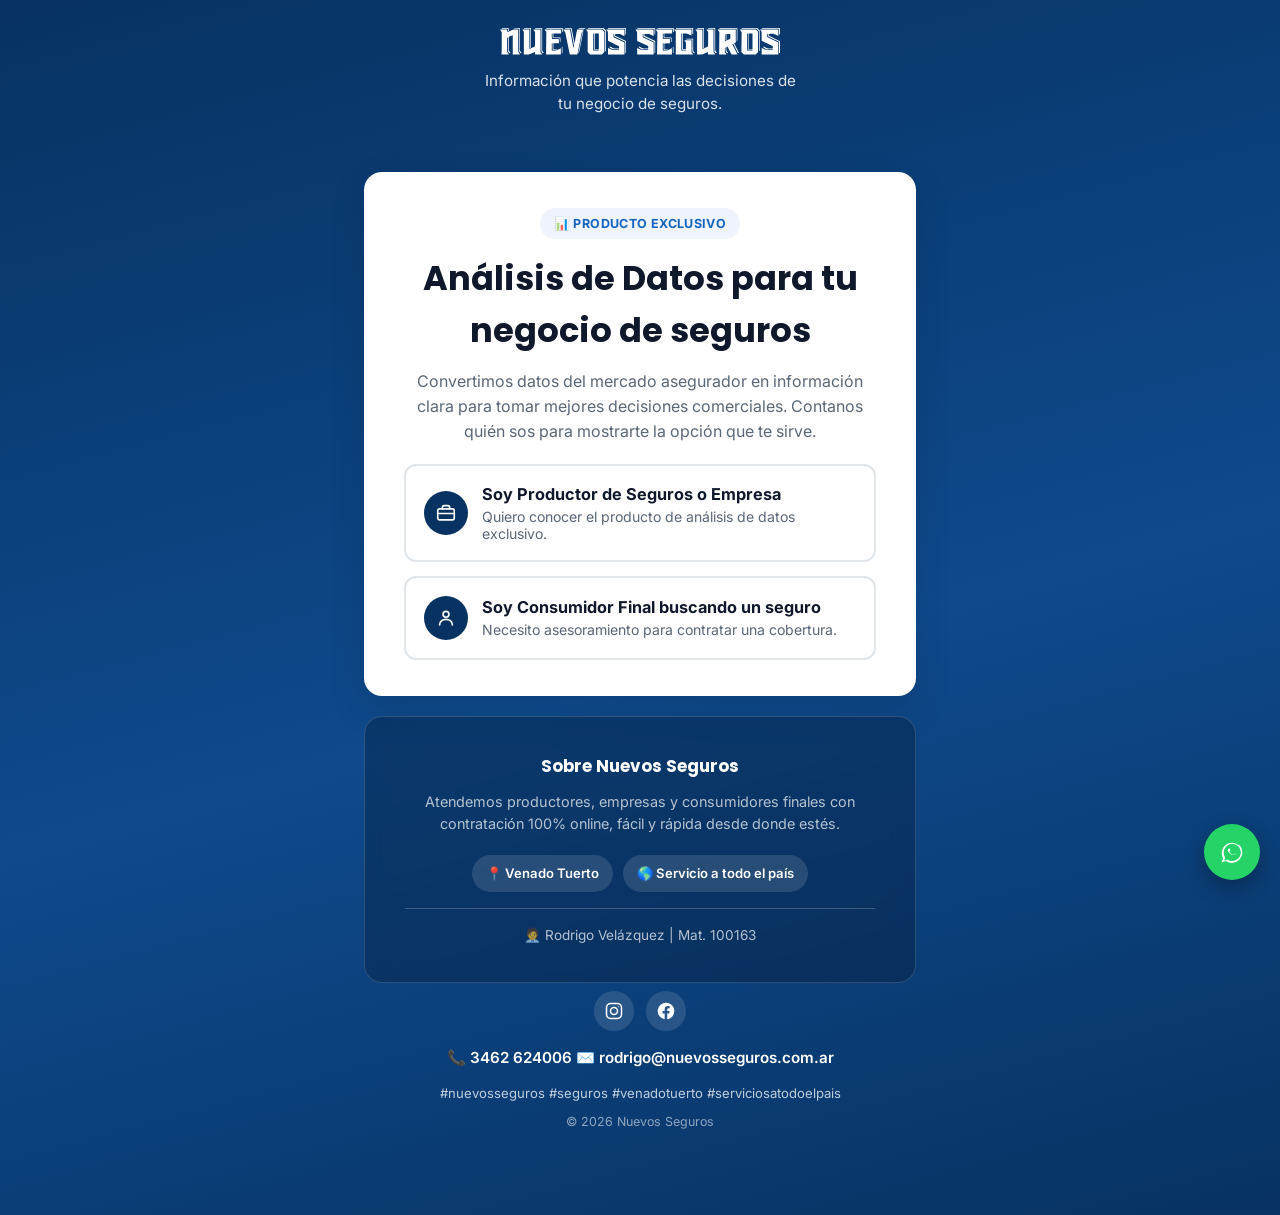
==== commit c785f5ca: "feat: add form validation and required field indicators to contact form with updated webhook integra" ====
--- a/analisisdatos/index.html
+++ b/analisisdatos/index.html
@@ -103,29 +103,29 @@
         tus datos y un asesor se va a contactar con vos a la brevedad.
       </p>
 
-      <form id="form-contacto">
-        <div class="form-group">
-          <label for="nombre">Nombre</label>
+      <form id="form-contacto" novalidate>
+        <div class="form-group">
+          <label for="nombre">Nombre <span class="required-mark">*</span></label>
           <input type="text" id="nombre" name="nombre" required autocomplete="given-name" />
         </div>
 
         <div class="form-group">
-          <label for="apellido">Apellido</label>
+          <label for="apellido">Apellido <span class="required-mark">*</span></label>
           <input type="text" id="apellido" name="apellido" required autocomplete="family-name" />
         </div>
 
         <div class="form-group">
-          <label for="email">Email</label>
+          <label for="email">Email <span class="required-mark">*</span></label>
           <input type="email" id="email" name="email" required autocomplete="email" />
         </div>
 
         <div class="form-group">
-          <label for="telefono">Teléfono / WhatsApp</label>
+          <label for="telefono">Teléfono / WhatsApp <span class="required-mark">*</span></label>
           <input type="tel" id="telefono" name="telefono" required autocomplete="tel" />
         </div>
 
         <div class="form-group">
-          <label for="tipo-seguro">Tipo de seguro</label>
+          <label for="tipo-seguro">Tipo de seguro <span class="required-mark">*</span></label>
           <select id="tipo-seguro" name="tipoSeguro" required>
             <option value="" disabled selected>Elegí una opción</option>
             <option value="Hogar">Hogar</option>
@@ -140,6 +140,8 @@
           <label for="comentarios">Comentarios</label>
           <textarea id="comentarios" name="comentarios" placeholder="Contanos un poco más sobre lo que necesitás"></textarea>
         </div>
+
+        <p class="form-required-note">* Campos obligatorios</p>
 
         <div id="form-error" class="error-message hidden">
           Ocurrió un error al enviar tu consulta. Por favor, intentá nuevamente.
--- a/style.css
+++ b/style.css
@@ -103,6 +103,7 @@
   padding: 28px 22px;
   margin-bottom: 20px;
   box-shadow: var(--shadow);
+  text-align: center;
 }
 
 .block:last-of-type {
@@ -521,6 +522,18 @@
   font-weight: 600;
   margin-bottom: 6px;
   color: var(--color-ink);
+}
+
+.required-mark {
+  color: #e0392b;
+}
+
+.form-required-note {
+  width: 100%;
+  text-align: left;
+  font-size: 0.8rem;
+  color: var(--color-text-light);
+  margin: -8px 0 16px;
 }
 
 .form-group input,
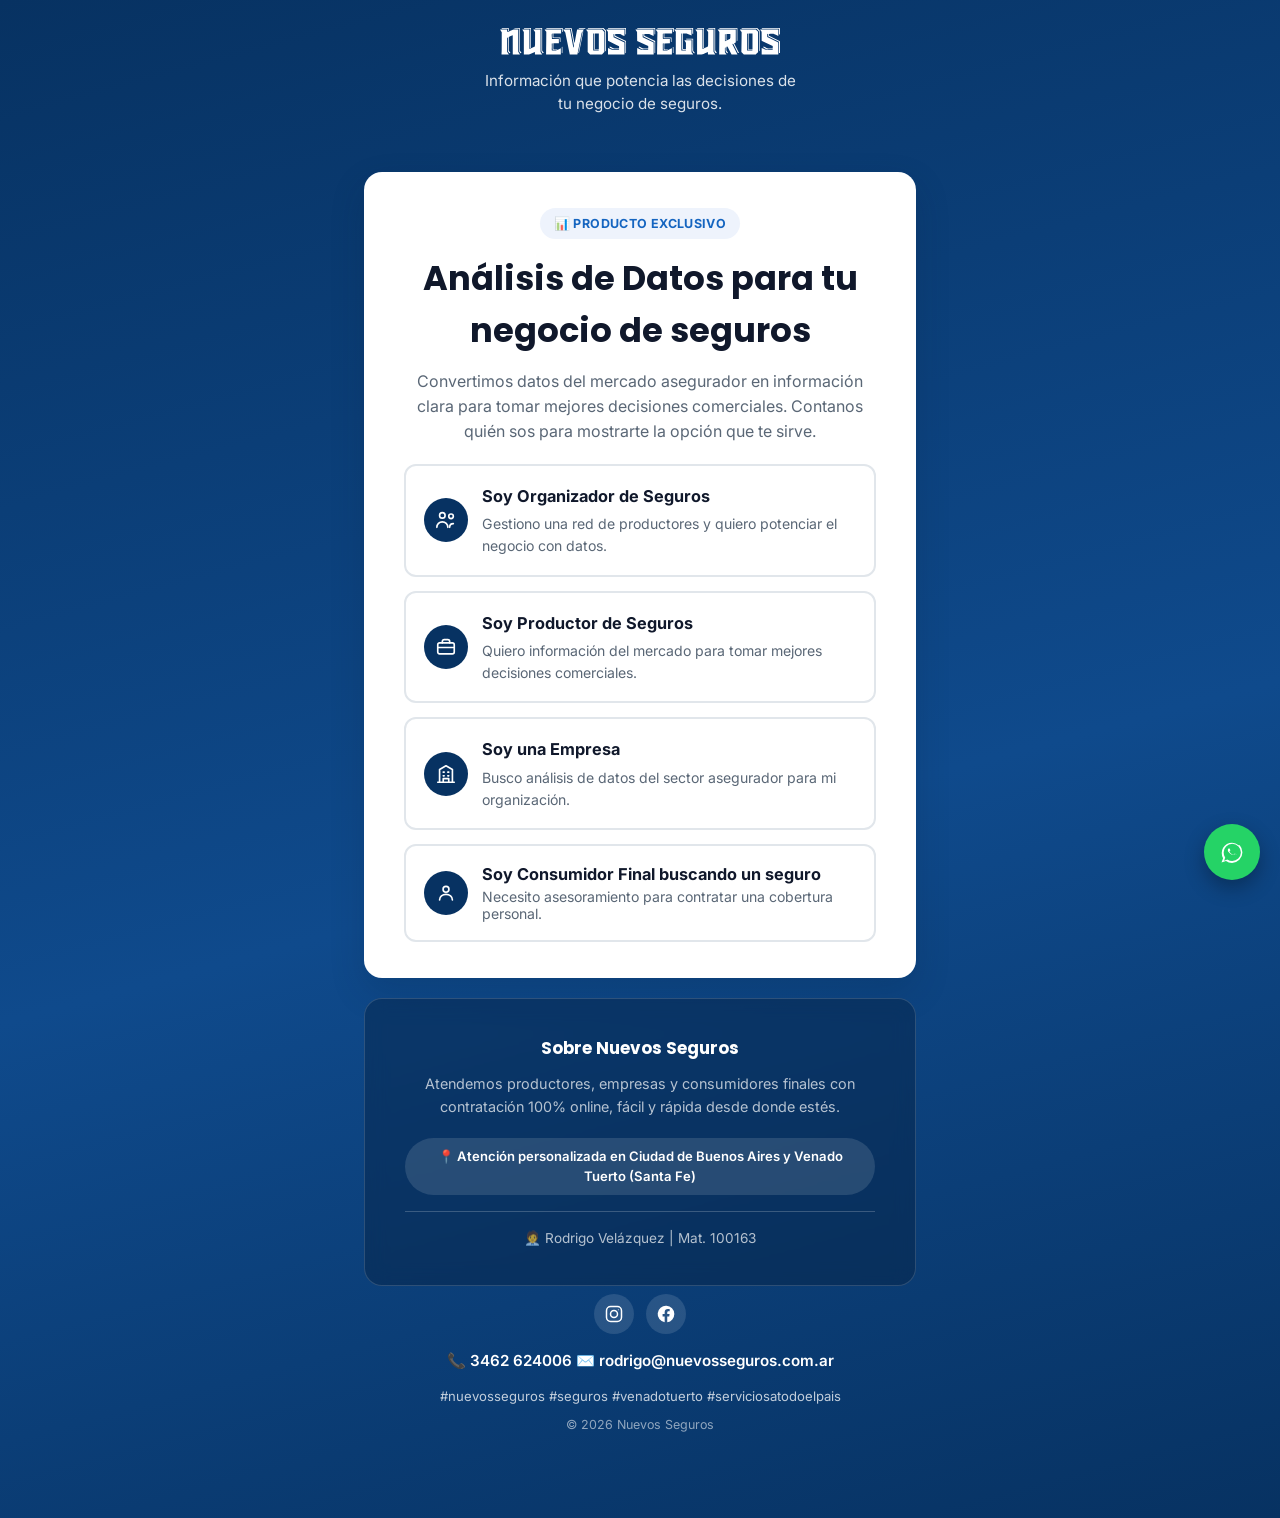
==== commit 4c015b05: "feat: update layout and navigation by replacing data analysis panels with direct WhatsApp links and " ====
--- a/analisisdatos/index.html
+++ b/analisisdatos/index.html
@@ -29,67 +29,64 @@
       </p>
 
       <div class="card-options">
-        <button type="button" class="card-option" id="btn-opcion-a">
+        <a
+          class="card-option"
+          href="https://wa.me/5493462624006?text=Hola%2C%20soy%20organizador%20de%20seguros%20y%20quiero%20conocer%20el%20producto%20de%20an%C3%A1lisis%20de%20datos."
+          target="_blank"
+          rel="noopener noreferrer"
+          style="color: inherit; text-decoration: none;"
+        >
+          <div class="card-option-icon">
+            <svg viewBox="0 0 24 24" fill="none" stroke="currentColor" stroke-width="1.8" stroke-linecap="round" stroke-linejoin="round"><circle cx="8" cy="7" r="3"/><path d="M2 20c0-3.3 2.7-6 6-6s6 2.7 6 6"/><circle cx="17.5" cy="8" r="2.5"/><path d="M16 20c0-2.5 1.5-4 4-4"/></svg>
+          </div>
+          <div class="card-option-text">
+            <div class="card-option-title">Soy Organizador de Seguros</div>
+            <p class="card-option-desc">Gestiono una red de productores y quiero potenciar el negocio con datos.</p>
+          </div>
+        </a>
+
+        <a
+          class="card-option"
+          href="https://wa.me/5493462624006?text=Hola%2C%20soy%20productor%20de%20seguros%20y%20quiero%20conocer%20el%20producto%20de%20an%C3%A1lisis%20de%20datos."
+          target="_blank"
+          rel="noopener noreferrer"
+          style="color: inherit; text-decoration: none;"
+        >
           <div class="card-option-icon">
             <svg viewBox="0 0 24 24" fill="none" stroke="currentColor" stroke-width="1.8" stroke-linecap="round" stroke-linejoin="round"><rect x="3" y="7.5" width="18" height="12" rx="2"/><path d="M8 7.5V6a2 2 0 0 1 2-2h4a2 2 0 0 1 2 2v1.5"/><path d="M3 12.5h18"/></svg>
           </div>
           <div class="card-option-text">
-            <div class="card-option-title">Soy Productor de Seguros o Empresa</div>
-            <p class="card-option-desc">Quiero conocer el producto de análisis de datos exclusivo.</p>
+            <div class="card-option-title">Soy Productor de Seguros</div>
+            <p class="card-option-desc">Quiero información del mercado para tomar mejores decisiones comerciales.</p>
+          </div>
+        </a>
+
+        <a
+          class="card-option"
+          href="https://wa.me/5493462624006?text=Hola%2C%20represento%20a%20una%20empresa%20y%20quiero%20conocer%20el%20producto%20de%20an%C3%A1lisis%20de%20datos."
+          target="_blank"
+          rel="noopener noreferrer"
+          style="color: inherit; text-decoration: none;"
+        >
+          <div class="card-option-icon">
+            <svg viewBox="0 0 24 24" fill="none" stroke="currentColor" stroke-width="1.8" stroke-linecap="round" stroke-linejoin="round"><path d="M3 21h18"/><path d="M5 21V7l7-4 7 4v14"/><path d="M9 21v-4h6v4"/><path d="M9 10h1M14 10h1M9 14h1M14 14h1"/></svg>
+          </div>
+          <div class="card-option-text">
+            <div class="card-option-title">Soy una Empresa</div>
+            <p class="card-option-desc">Busco análisis de datos del sector asegurador para mi organización.</p>
+          </div>
+        </a>
+
+        <button type="button" class="card-option" id="btn-opcion-b">
+          <div class="card-option-icon">
+            <svg viewBox="0 0 24 24" fill="none" stroke="currentColor" stroke-width="1.8" stroke-linecap="round" stroke-linejoin="round"><circle cx="12" cy="8" r="3.2"/><path d="M5 19.5c0-3.5 3.1-6 7-6s7 2.5 7 6"/></svg>
+          </div>
+          <div class="card-option-text">
+            <div class="card-option-title">Soy Consumidor Final buscando un seguro</div>
+            <p class="card-option-desc">Necesito asesoramiento para contratar una cobertura personal.</p>
           </div>
         </button>
-
-        <button type="button" class="card-option" id="btn-opcion-b">
-          <div class="card-option-icon">
-            <svg viewBox="0 0 24 24" fill="none" stroke="currentColor" stroke-width="1.8" stroke-linecap="round" stroke-linejoin="round"><circle cx="12" cy="8" r="3.2"/><path d="M5 19.5c0-3.5 3.1-6 7-6s7 2.5 7 6"/></svg>
-          </div>
-          <div class="card-option-text">
-            <div class="card-option-title">Soy Consumidor Final buscando un seguro</div>
-            <p class="card-option-desc">Necesito asesoramiento para contratar una cobertura.</p>
-          </div>
-        </button>
-      </div>
-    </section>
-
-    <!-- PASO 2A: Productor / Empresa -->
-    <section id="panel-a" class="panel block hidden">
-      <button type="button" class="btn-back" id="back-a">Volver</button>
-      <span class="eyebrow">📊 Para productores y empresas</span>
-      <h2>Producto de Análisis de Datos</h2>
-      <p>
-        Diseñamos un producto de análisis de datos exclusivo pensado para
-        productores de seguros y empresas que necesitan tomar mejores
-        decisiones con información de calidad.
-      </p>
-
-      <ul class="bullet-list">
-        <li class="bullet-item">
-          <svg class="check-icon" viewBox="0 0 24 24" fill="none" stroke="currentColor" stroke-width="2" stroke-linecap="round" stroke-linejoin="round"><circle cx="12" cy="12" r="9"/><path d="M8.5 12.5 11 15l4.5-5.5"/></svg>
-          <span>Información actualizada del mercado asegurador.</span>
-        </li>
-        <li class="bullet-item">
-          <svg class="check-icon" viewBox="0 0 24 24" fill="none" stroke="currentColor" stroke-width="2" stroke-linecap="round" stroke-linejoin="round"><circle cx="12" cy="12" r="9"/><path d="M8.5 12.5 11 15l4.5-5.5"/></svg>
-          <span>Reportes e indicadores a medida de tu negocio.</span>
-        </li>
-        <li class="bullet-item">
-          <svg class="check-icon" viewBox="0 0 24 24" fill="none" stroke="currentColor" stroke-width="2" stroke-linecap="round" stroke-linejoin="round"><circle cx="12" cy="12" r="9"/><path d="M8.5 12.5 11 15l4.5-5.5"/></svg>
-          <span>Asesoramiento para detectar oportunidades comerciales.</span>
-        </li>
-      </ul>
-
-      <p>Si querés conocer los detalles, alcance y condiciones, escribinos por WhatsApp y un asesor te va a contactar a la brevedad.</p>
-
-      <a
-        class="btn btn-whatsapp"
-        href="https://wa.me/5493462624006?text=Estoy%20interesado%20en%20el%20producto%20de%20an%C3%A1lisis%20de%20datos%20exclusivo"
-        target="_blank"
-        rel="noopener noreferrer"
-      >
-        <svg class="btn-icon" viewBox="0 0 24 24" fill="currentColor" aria-hidden="true">
-          <path d="M17.6 6.32A8.86 8.86 0 0 0 12.05 4a8.87 8.87 0 0 0-7.69 13.27L3 21l3.85-1.31a8.86 8.86 0 0 0 5.2 1.66h.01a8.86 8.86 0 0 0 8.84-8.87 8.8 8.8 0 0 0-2.3-6.16ZM12.06 19.7h-.01a7.36 7.36 0 0 1-3.75-1.03l-.27-.16-2.79.95.94-2.71-.18-.28a7.35 7.35 0 0 1-1.13-3.91 7.36 7.36 0 1 1 14.71.04 7.37 7.37 0 0 1-7.32 7.1Zm4.03-5.52c-.22-.11-1.3-.64-1.5-.72-.2-.07-.35-.11-.5.11-.15.22-.57.72-.7.87-.13.15-.26.16-.48.05-.22-.11-.94-.35-1.79-1.11-.66-.59-1.1-1.32-1.23-1.54-.13-.22-.01-.34.1-.45.1-.1.22-.26.33-.39.11-.13.15-.22.22-.37.07-.15.04-.28-.03-.39-.07-.11-.32-.78-.45-1.07-.12-.28-.24-.24-.34-.25h-.29c-.1 0-.27.04-.41.18-.15.15-.56.55-.56 1.34 0 .79.57 1.55.65 1.66.07.11 1.02 1.56 2.47 2.13 1.45.57 1.45.38 1.71.36.26-.02.84-.34.96-.67.12-.33.12-.61.08-.67-.04-.06-.14-.1-.34-.18Z"/>
-        </svg>
-        Quiero más información
-      </a>
+      </div>
     </section>
 
     <!-- PASO 2B: Consumidor final -->
@@ -128,11 +125,10 @@
           <label for="tipo-seguro">Tipo de seguro <span class="required-mark">*</span></label>
           <select id="tipo-seguro" name="tipoSeguro" required>
             <option value="" disabled selected>Elegí una opción</option>
-            <option value="Hogar">Hogar</option>
             <option value="Auto">Auto</option>
-            <option value="Electrónica">Electrónica</option>
-            <option value="Viaje">Viaje</option>
-            <option value="Comercio">Comercio</option>
+            <option value="Moto">Moto</option>
+            <option value="Asistencia al Viajero">Asistencia al Viajero</option>
+            <option value="Motorhome">Motorhome</option>
           </select>
         </div>
 
@@ -164,8 +160,7 @@
       </p>
 
       <div class="chip-row">
-        <span class="chip">📍 Venado Tuerto</span>
-        <span class="chip">🌎 Servicio a todo el país</span>
+        <span class="chip">📍 Atención personalizada en Ciudad de Buenos Aires y Venado Tuerto (Santa Fe)</span>
       </div>
 
       <div class="trust-badge">
--- a/style.css
+++ b/style.css
@@ -698,7 +698,7 @@
   }
 
   .icon-grid {
-    grid-template-columns: repeat(5, 1fr);
+    grid-template-columns: repeat(4, 1fr);
   }
 
   .btn-row {
